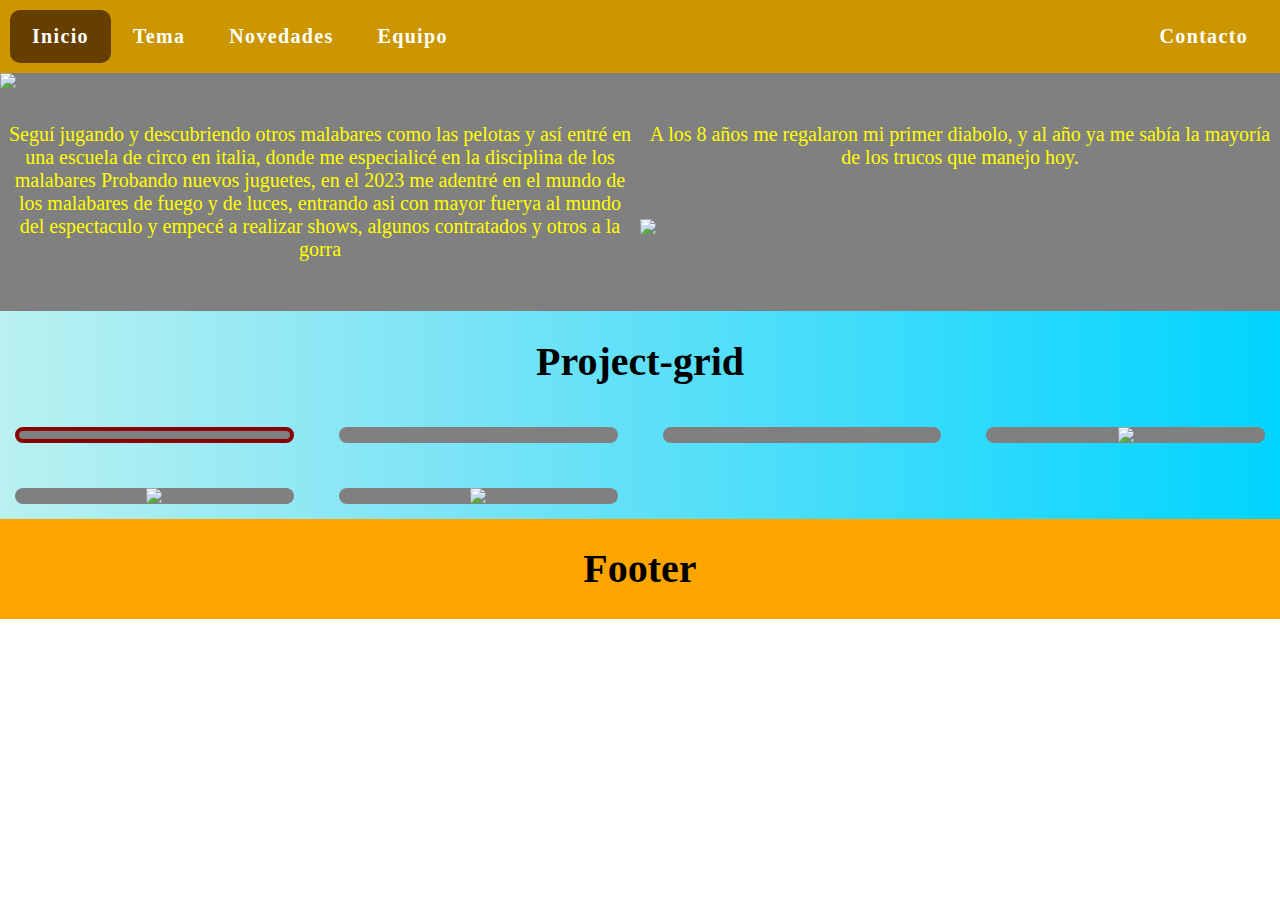
==== index.html @ 8c1680e8 "Add files via upload" ====
<!DOCTYPE html>
<html>
<head>
	<meta charset="utf-8">
	<meta name="viewport" content="width=device-width, initial-scale=1">
	<title>Inicio</title>
	<link rel="stylesheet" type="text/css" href="estilo.css">
</head>
<body>

<div class="container">

	<nav class="col-12" id="header"> 
		<ul class="main-nav" >
			<li><a class="active" href="index.html">Inicio</a></li>
			<li><a href="tema.html">Tema</a></li>
			<li><a href="novedades.html">Novedades</a></li>
			<li><a href="equipo.html">Equipo</a></li>
			<li class="contacto"><a href="contacto.html">Contacto</a></li>
		</ul>
	</nav>

	<div class="col-12" id="cover"> 
		<div class="col-6"> 
			<img src="img/fuego_diabolo1.jpg" class="col-12 imgdiabolo">
			<div class="textDiv">
			<p class="spaceForText"> Seguí jugando y descubriendo otros malabares como las pelotas y así entré en una escuela de circo en italia, 
				donde me especialicé en la disciplina de los malabares
				Probando nuevos juguetes, en el 2023 me adentré en el mundo de los malabares de fuego y de luces, 
				entrando asi con mayor fuerya al mundo del espectaculo y empecé a realizar shows, algunos contratados y otros a la gorra
				 </p> 
			</div>
		</div>
		
		<div class="col-6"> 
			<div class="textDiv">
			<p class="spaceForText"> A los 8 años me regalaron mi primer diabolo, y al año ya me sabía la mayoría de los trucos que manejo hoy. </p> 
			<img src="img/fuego_diabolo2.jpg" class="col-12">
			</div>

			
			
		</div>
	</div>

	<div class="col-12 titulo-project-grid"> <h1>Project-grid</h1> </div>
	<div id="project-grid" class="col-12"> 

		<div class="project-object-1"> </div>

		<div class="project-object-2"> </div>

		<div class="project-object-3"> </div>

		<div class="project-object-4"> <img src="img/folder.png"> </div>

		<div class="project-object-5"> <img src="img/folder.png"> </div>

		<div class="project-object-6"> <img src="img/folder.png"> </div>
	</div>

	<div class="col-12" id="footer"> 
		<h1>Footer</h1> 
	</div> 

	</div> <!-- container end -->

</body>
</html>
---- estilo.css ----
/* ---------- estilo de columnas--------------------- */
* {box-sizing: border-box;}
.row::after {content: ""; clear: both; display: table;}
[class*="col-"] {float: left;}
.col-1 {width: 8.33%;}
.col-2 {width: 16.66%;}
.col-3 {width: 25%;}
.col-4 {width: 33.33%;}
.col-5 {width: 41.66%;}
.col-6 {width: 50%;}
.col-7 {width: 58.33%;}
.col-8 {width: 66.66%;}
.col-9 {width: 75%;}
.col-10 {width: 83.33%;}
.col-11 {width: 91.66%;}
.col-12 {width: 100%;} 
/* ---------- estilo de columnas ------------- */

body, html {
	margin: 0px;
	padding: 0px;
	font-family: ;
	font-weight: ;
	font-size: 20px;
}

.container {
	text-align: center;
}

/* ----------- v Navigation bar v ----------------- */
#header {
	background-color: rgb(204, 150, 0);
	top: 0;
	left: 0;
	z-index: 1;
	padding: 10px;
}

.main-nav {
	display: flex;
	list-style-type: none;
	margin: 0;
  	padding: 0;
	z-index: 999;
	top: 0;
	overflow: hidden;
}

li a {
	float: left;
	padding: 15px 22px;
	color: #fff;
	text-align: center;
	font-weight: bold;
	letter-spacing: 1pt;
	text-decoration: none;
	border-radius: 10px;
}

.contacto {
	margin-left: auto;
}

li a:hover:not(.active) {
	background-color: rgba(113, 19, 0, 0.396);
}

.active {
	background-color: #663f00;
}
/* ----------- ∆ Navigation bar ∆ ----------------- */

/* ----------- v Cover v ----------------- */
#cover { 
background-color: gray;
}

.imgdiabolo { 
	position: static;
}


.spaceForText {
	color: yellow;
	text-align: center;
	padding: 30px 8px 30px;
}


/* ----------- v Proyect grid v ----------------- */
#project-grid {
	background: linear-gradient(90deg, rgba(186,241,240,1) 0%, rgba(124,228,246,1) 35%, rgba(0,212,255,1) 100%);
	display: grid;    
	grid-template-columns: repeat(auto-fill, minmax(300px, 1fr));
	grid-template-rows: repeat(auto-fill, minmax(200px 1fr));
	height: auto;
	gap: 15px;
}

.project-object-1 {
	border: solid 4px darkred;
	background-image: url(img/folder-star.png);
	background-repeat: no-repeat;
	background-position: center;
}

.project-object-2 {
	background-image: url(img/folder-poligono.png);
	background-repeat: no-repeat;
	background-position: center;
}

.project-object-3 {
	background-image: url(img/folder.png);
	background-repeat: no-repeat;
	background-position: center;
	background-size: contain;
}

[class*="project-object"] {
	background-color: grey;
	margin: 15px;
	border-radius: 10px;
	transition: 0.8s;
	display: flex;
	justify-content: center;
	align-items: center;
}


[class*="project-object"]:hover {
	transform: scale(1.1);
}

.titulo-project-grid {
	background: linear-gradient(90deg, rgba(186,241,240,1) 0%, rgba(124,228,246,1) 35%, rgba(0,212,255,1) 100%);
	align-items: center;
}


/* ----------- ∆ Proyect grid ∆ ----------------- */

/* ----------- v Footer v ----------------- */
#footer{
	background-color: orange;
	text-align: center;
}
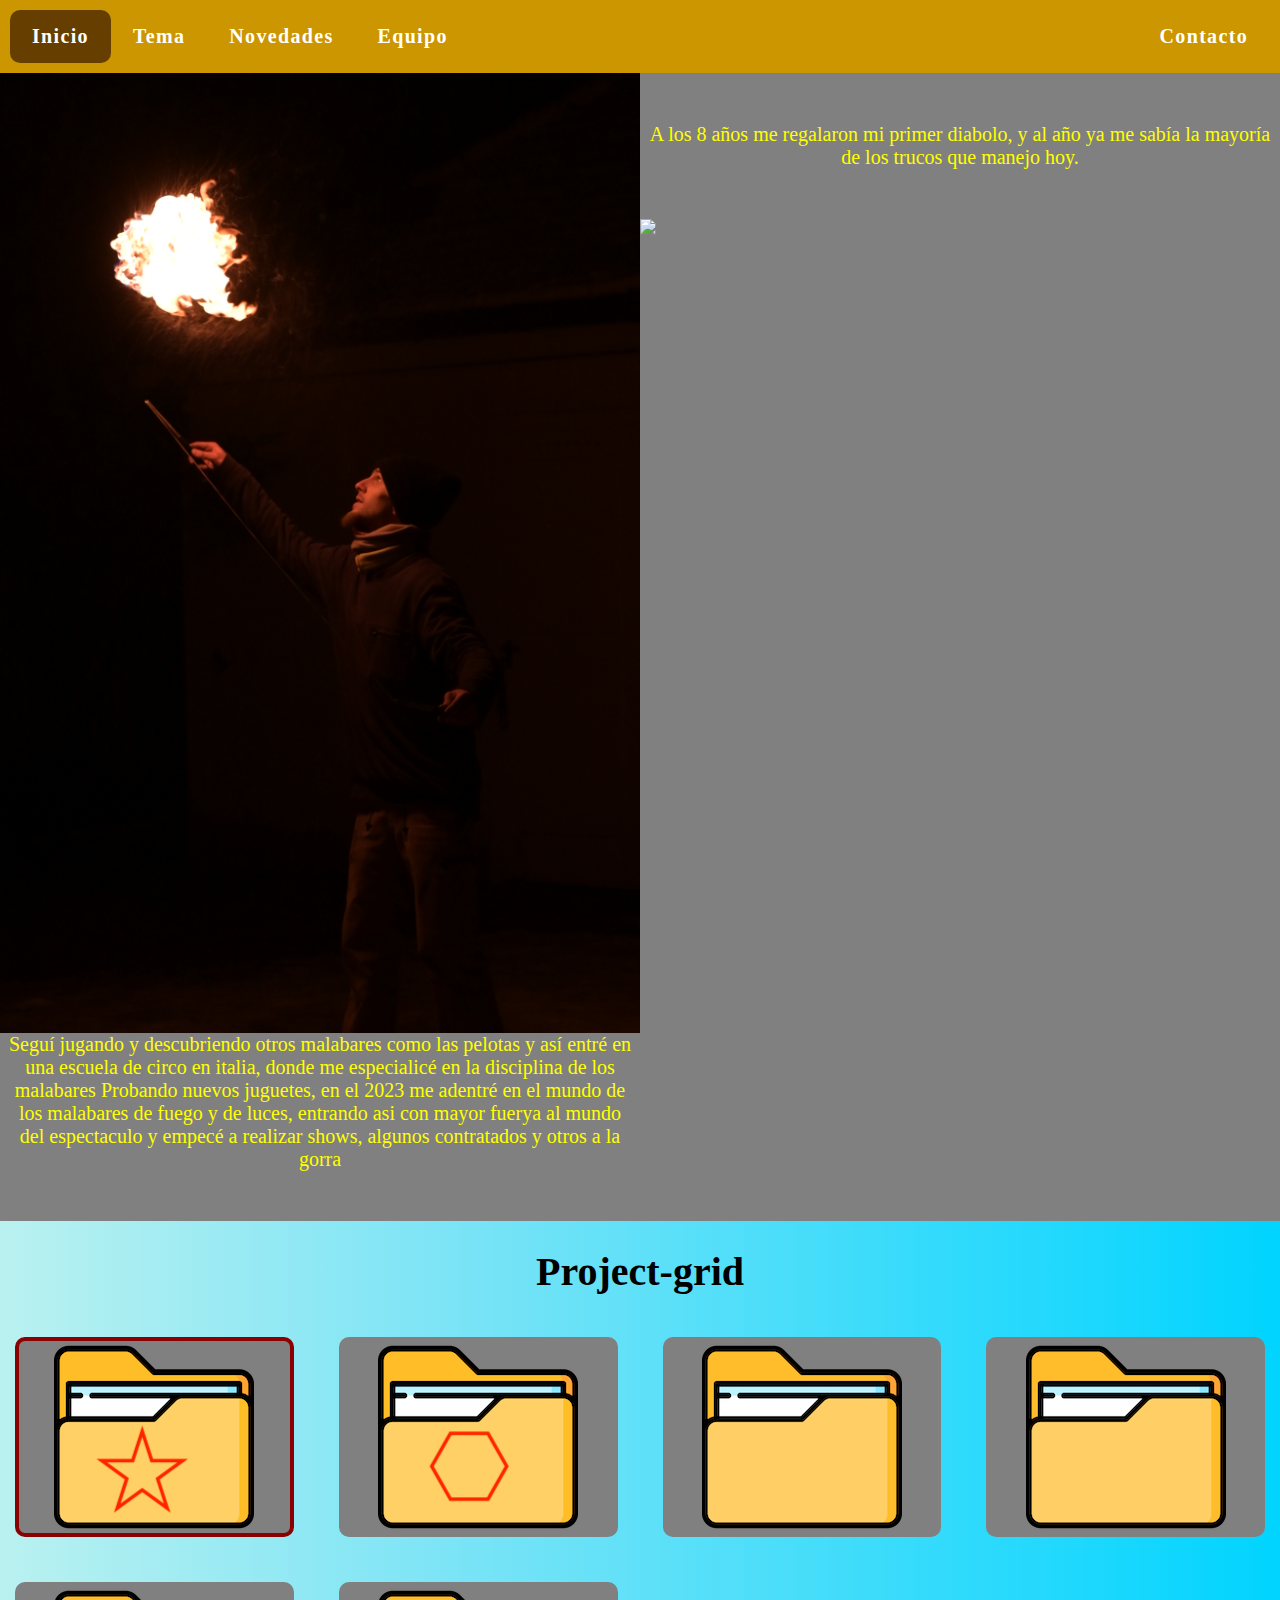
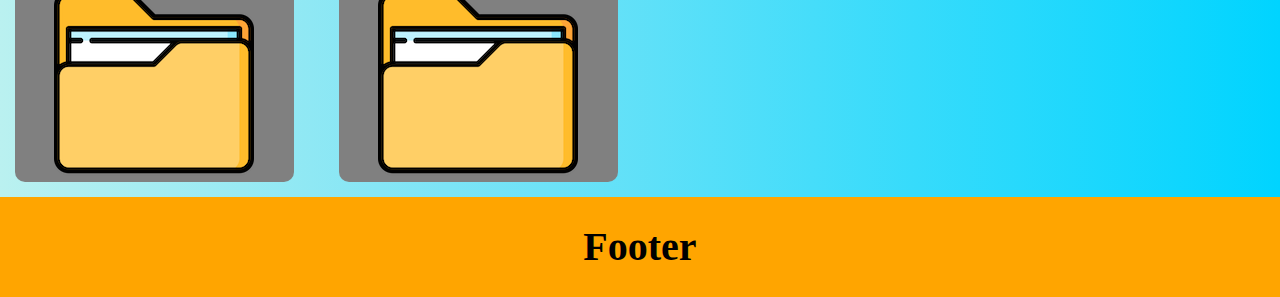
==== commit ada373d4: "Update index.html" ====
--- a/index.html
+++ b/index.html
@@ -22,7 +22,7 @@
 
 	<div class="col-12" id="cover"> 
 		<div class="col-6"> 
-			<img src="img/fuego_diabolo1.jpg" class="col-12 imgdiabolo">
+			<img src="img/fuego_diabolo1.JPG" class="col-12 imgdiabolo">
 			<div class="textDiv">
 			<p class="spaceForText"> Seguí jugando y descubriendo otros malabares como las pelotas y así entré en una escuela de circo en italia, 
 				donde me especialicé en la disciplina de los malabares
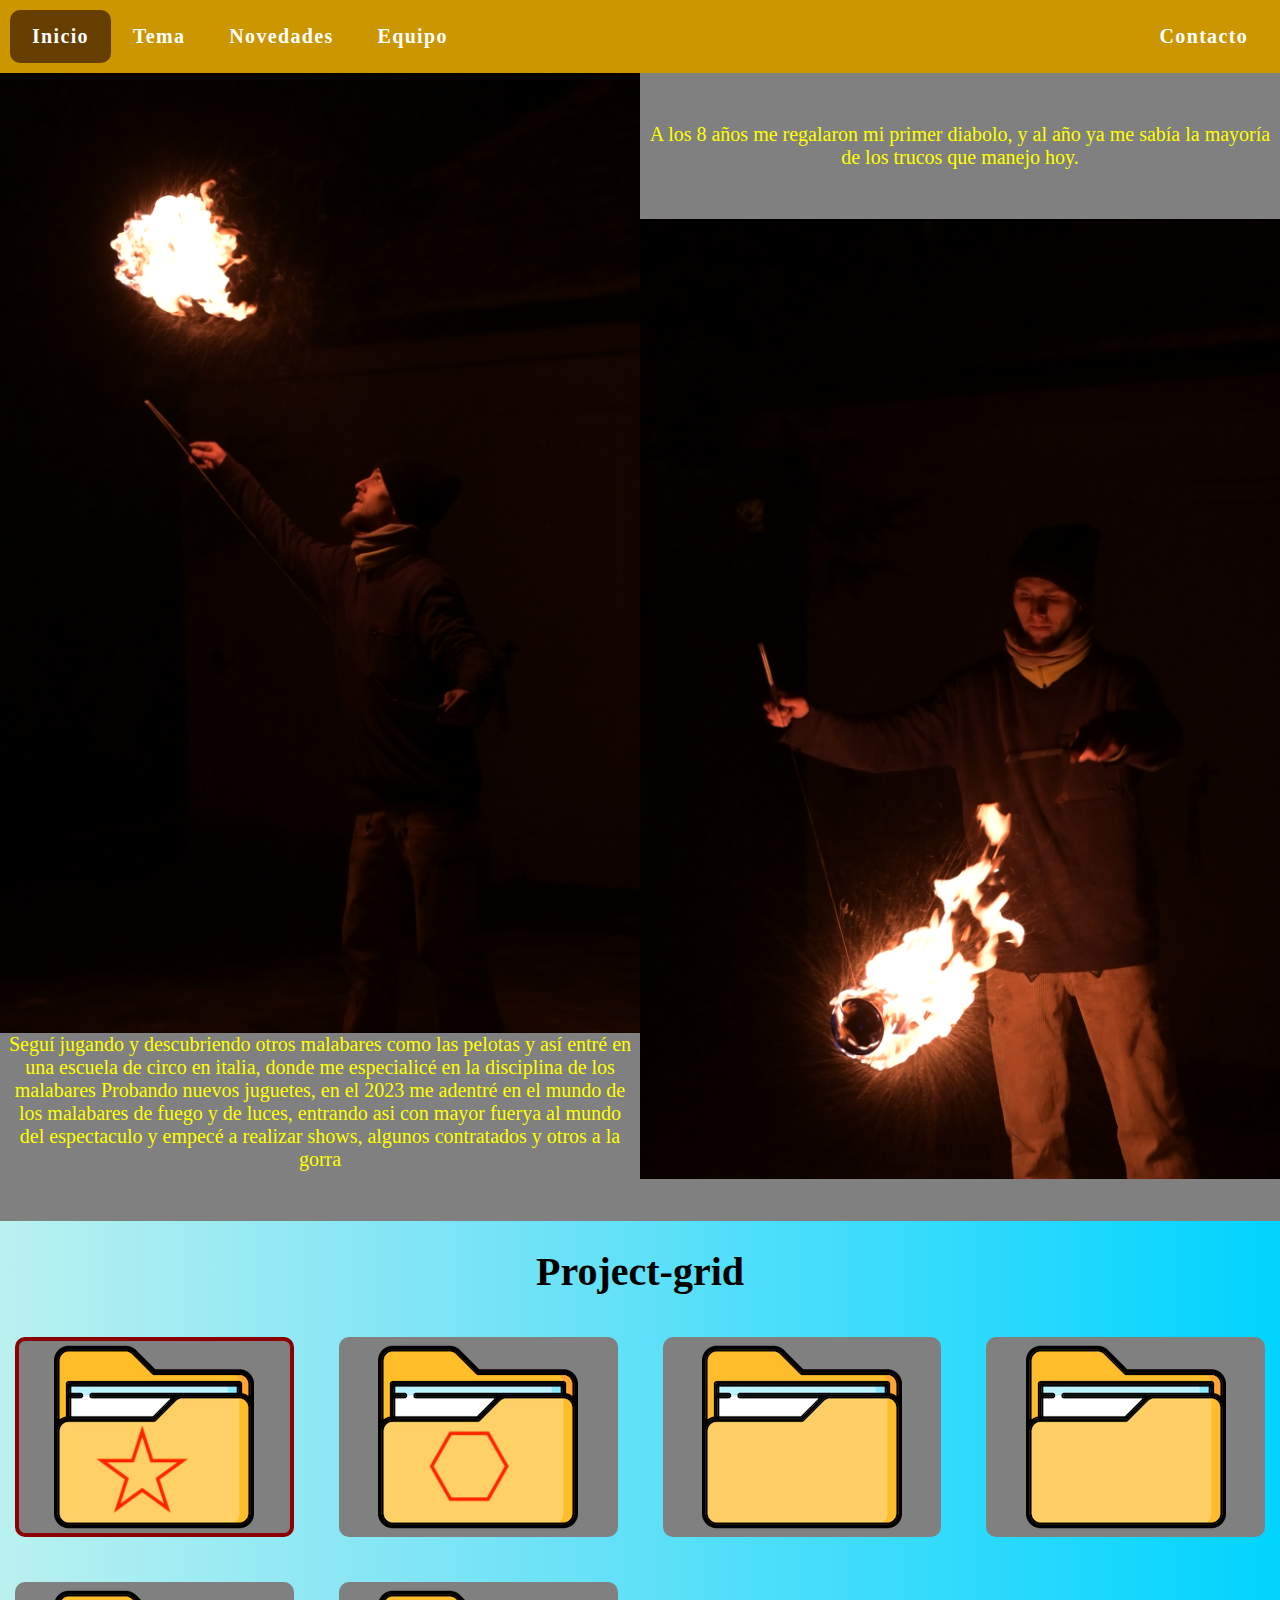
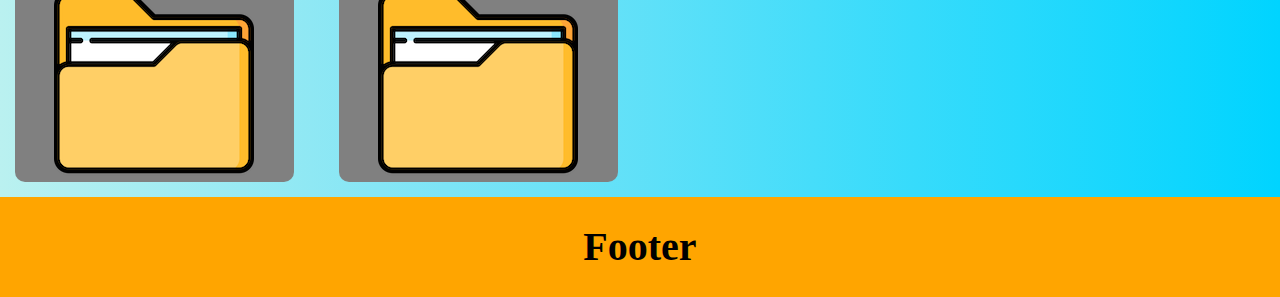
==== commit 2598284e: "Update index.html" ====
--- a/index.html
+++ b/index.html
@@ -35,7 +35,7 @@
 		<div class="col-6"> 
 			<div class="textDiv">
 			<p class="spaceForText"> A los 8 años me regalaron mi primer diabolo, y al año ya me sabía la mayoría de los trucos que manejo hoy. </p> 
-			<img src="img/fuego_diabolo2.jpg" class="col-12">
+			<img src="img/fuego_diabolo2.JPG" class="col-12">
 			</div>
 
 			
